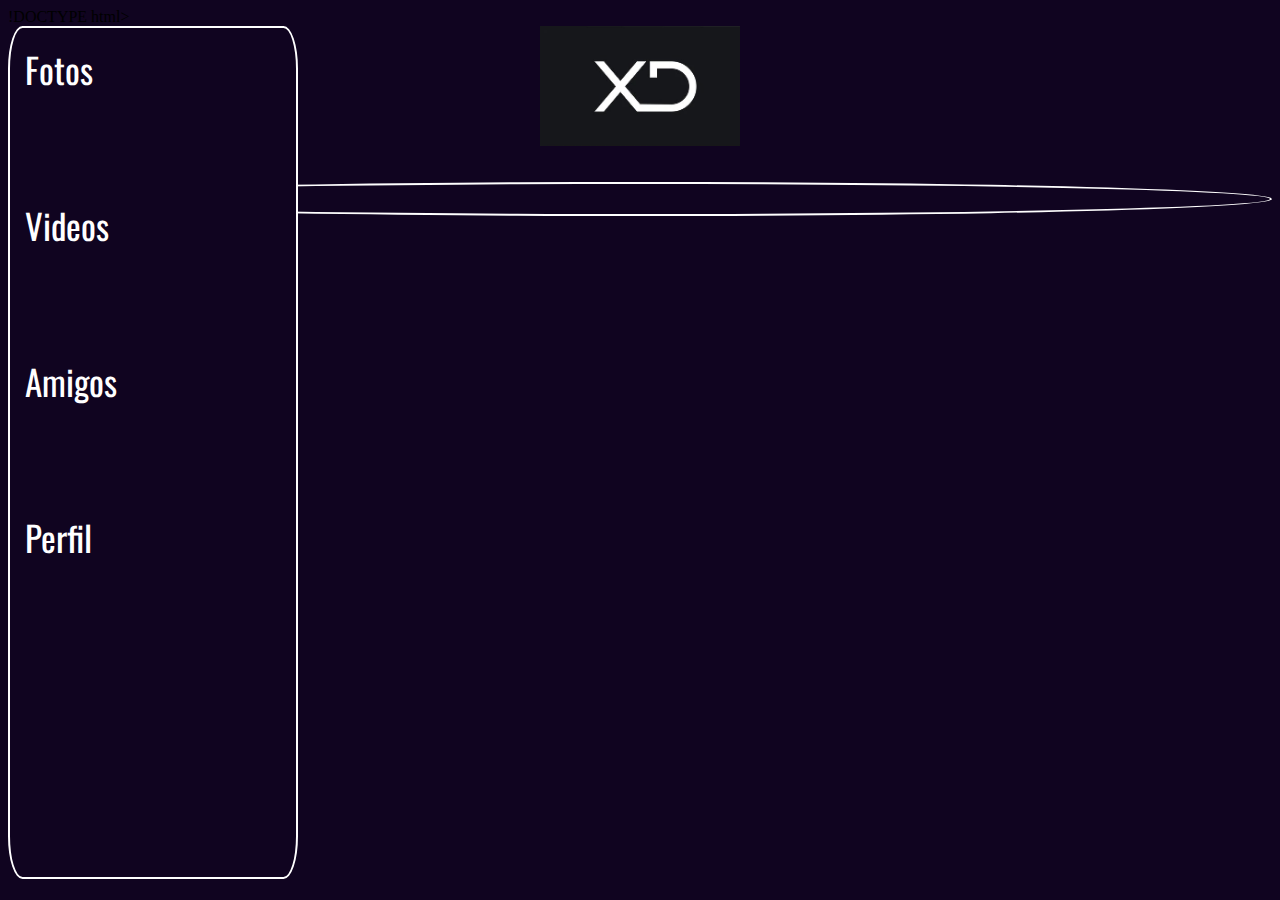
==== amigos.html @ 9269c977 "mi red social" ====
!DOCTYPE html>
<html>
<head>
	<title>XD</title>
	<link href="https://fonts.googleapis.com/css2?family=Oswald:wght@700&display=swap" rel="stylesheet">
	<link href="style.css" rel="stylesheet" type="text/css" >
</head>
<body>
<div class="letra">
	<a href="fotos.html">Fotos</a><br><br><br>
	<a href="videos.html">Videos</a><br><br><br>
	<a href="amigos.html">Amigos</a><br><br><br>
	<a href="index.html">Perfil</a><br><br><br>
	</div>
	<center><a href="index.html"><img src="./imagenes/red.jpg" width="200"></a></center><br><br>
<div class="diseño"></div>
</body>
</html>
---- style.css ----
body{
	background-color: #100420;
	margin: 70% white;
}
a{
	text-decoration: none;
	color: white;
}
.letra{
	width: 20%;
	height: 91%;
	padding: 15px;
	background-color: #100420;
	border-width: 2px;
	border-color: white;
	border-style: solid;
	border-radius: 5%;
	font-size: 35px;
	font-family: 'Oswald', sans-serif;
	position: fixed;
}
.titulo{
	font-size:80px;
	color: white;
}
.parrafo{
	font-size: 30px;
	color: white;
}
.cuerpo{
	width: 45%;
	padding: 15px;
	background-color:#100420;
	border-width: 2px;
	border-color: white;
	border-style: solid;
	border-radius: 5%;
	font-size: 25px;
	font-family: calibri;
	display: inline-block;
}
.diseño{
	padding: 15px;
	background-color:#100420;
	border-width: 2px;
	border-color: white;
	border-style: solid;
	border-radius: 80%;
}
.cuerpo2{
	width: 95%;
	padding: 15px;
	background-color:#100420;
	border-width: 2px;
	border-color: white;
	border-style: solid;
	border-radius: 5%;
	font-size: 25px;
	font-family: calibri;
}
.cuerpo3{
	width: 66%;
	padding: 15px;
	background-color:#100420;
	border-width: 2px;
	border-color: white;
	border-style: solid;
	border-radius: 5%;
	font-size: 25px;
	font-family: calibri;
	position: absolute;
	display: inline-block;
	margin-right: 30px;
	margin-left: 50px;
}
.diseño2{
	border: 2px white solid;
	border-radius: 5%;
}
.letra2{
	width: 20%;
	height: 100%;
	padding: 15px;
	background-color: #100420;
	border-width: 2px;
	border-color: white;
	border-style: solid;
	border-radius: 5%;
	font-size: 35px;
	font-family: 'Oswald', sans-serif;
	display: inline-block;
	margin-left: 30px;
	margin-right:50px ;
}
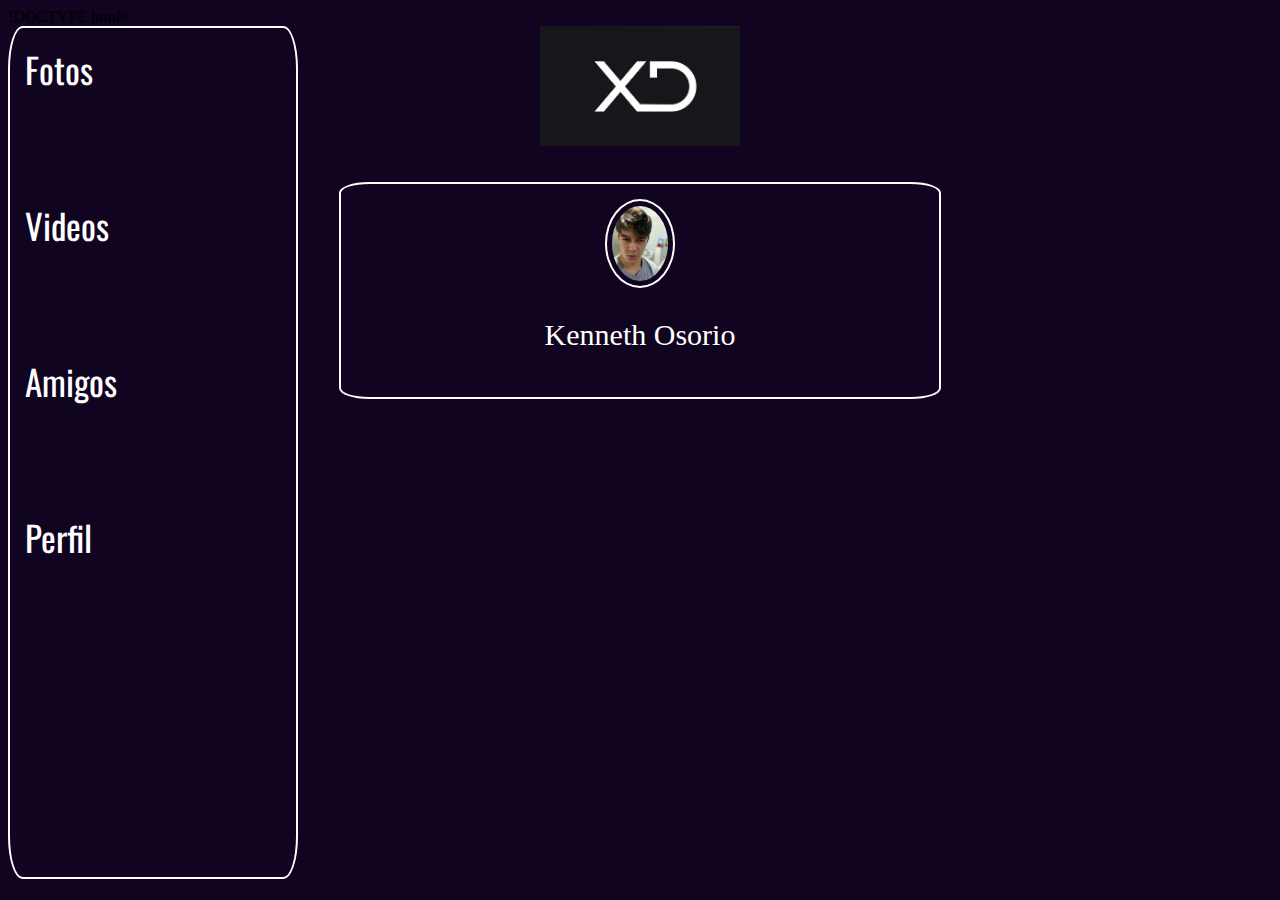
==== commit 7c2f539c: "arregle unas cosas de diseño" ====
--- a/amigos.html
+++ b/amigos.html
@@ -13,6 +13,11 @@
 	<a href="index.html">Perfil</a><br><br><br>
 	</div>
 	<center><a href="index.html"><img src="./imagenes/red.jpg" width="200"></a></center><br><br>
-<div class="diseño"></div>
+	<center>
+<div class="cuerpo">
+	<img src="./imagenes/keneth.jpg" class="amigos" width="10%">
+	<p class="parrafo"><a href="http://redsocial.neocities.org/principal">Kenneth Osorio</a></p>
+</div>
+</center>
 </body>
 </html>--- a/style.css
+++ b/style.css
@@ -91,4 +91,12 @@
 	display: inline-block;
 	margin-left: 30px;
 	margin-right:50px ;
+}
+.amigos{
+	padding: 5px;
+	background-color:#100420;
+	border-width: 2px;
+	border-color: white;
+	border-style: solid;
+	border-radius: 80%;
 }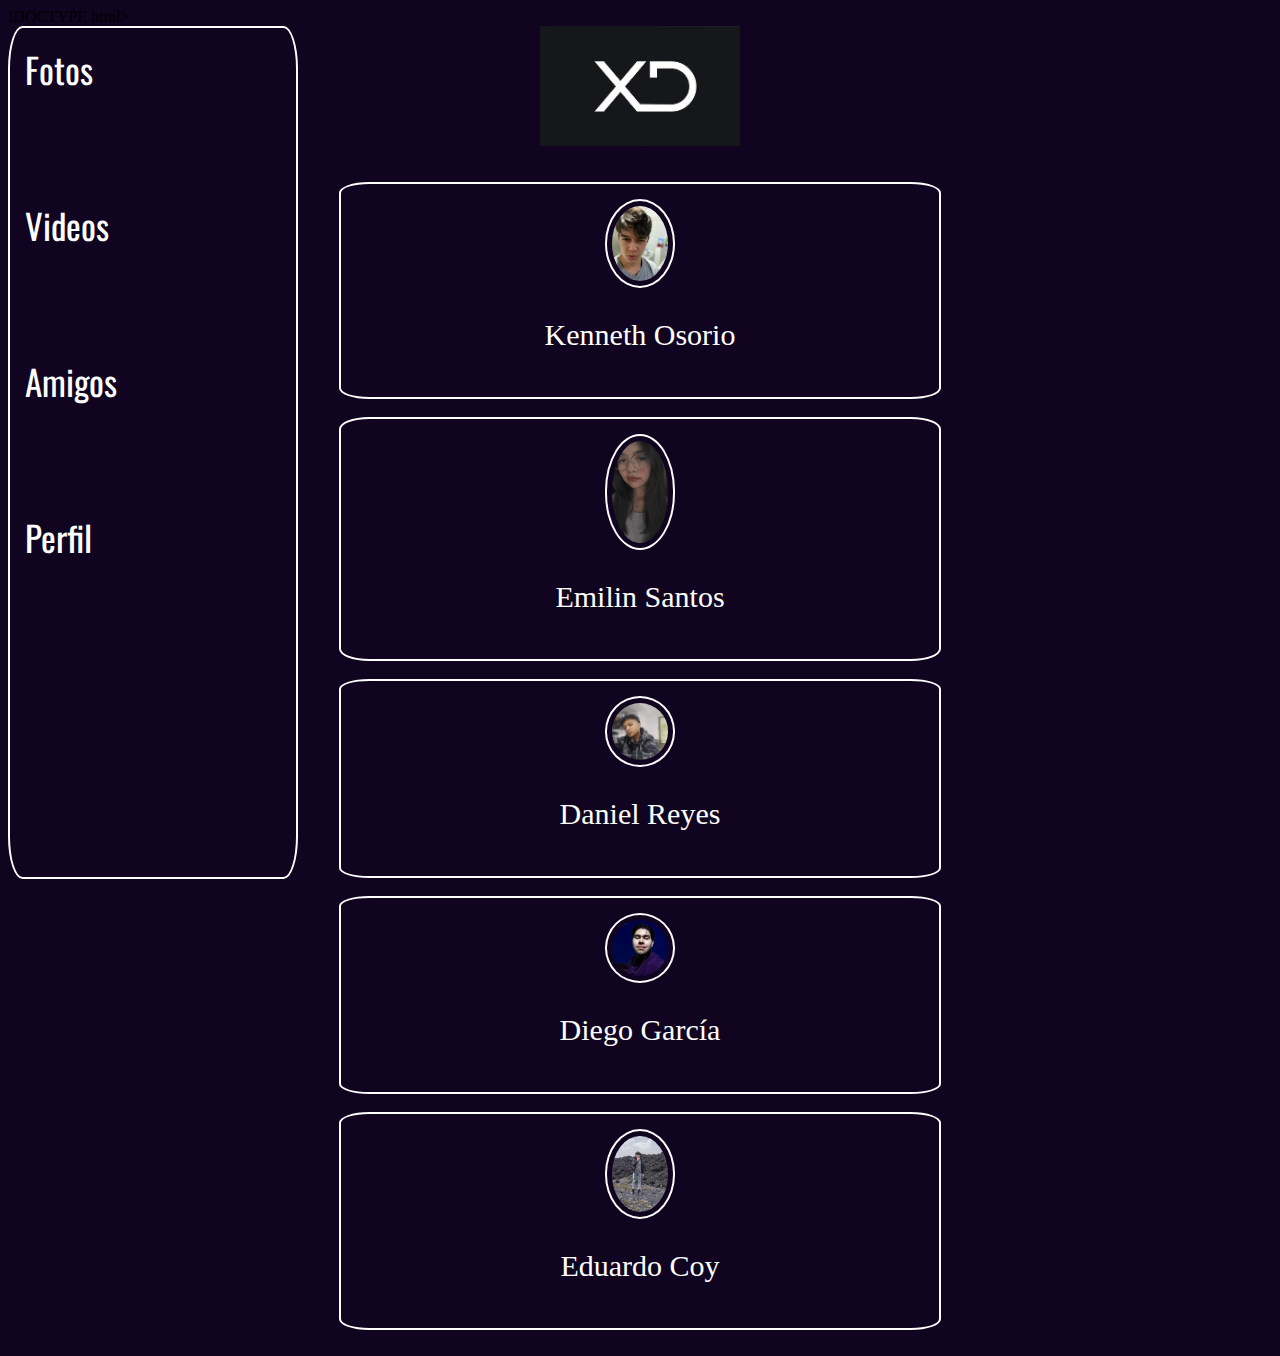
==== commit 0231cb3b: "red social" ====
--- a/amigos.html
+++ b/amigos.html
@@ -17,7 +17,23 @@
 <div class="cuerpo">
 	<img src="./imagenes/keneth.jpg" class="amigos" width="10%">
 	<p class="parrafo"><a href="http://redsocial.neocities.org/principal">Kenneth Osorio</a></p>
-</div>
+</div><br><br>
+<div class="cuerpo">
+	<img src="./imagenes/emelin.jpg" class="amigos" width="10%">
+	<p class="parrafo"><a href="https://emilin34.github.io/red-social/">Emilin Santos</a></p>
+</div><br><br>
+<div class="cuerpo">
+	<img src="./imagenes/daniel.jpg" class="amigos" width="10%">
+	<p class="parrafo"><a href="https://danielreyes6tocontador.github.io/web-social.github.io/">Daniel Reyes</a></p>
+</div><br><br>
+<div class="cuerpo">
+	<img src="./imagenes/diego.jpg" class="amigos" width="10%">
+	<p class="parrafo"><a href="https://josuelopez2407.github.io/redsocialdiego/">Diego García</a></p>
+</div><br><br>
+<div class="cuerpo">
+	<img src="./imagenes/eduardo.jpg" class="amigos" width="10%">
+	<p class="parrafo"><a href="https://josuelopez2407.github.io/redsocialdiego/">Eduardo Coy</a></p>
+</div><br><br>
 </center>
 </body>
 </html>--- a/style.css
+++ b/style.css
@@ -59,7 +59,7 @@
 	font-family: calibri;
 }
 .cuerpo3{
-	width: 66%;
+	width: 65%;
 	padding: 15px;
 	background-color:#100420;
 	border-width: 2px;
@@ -71,7 +71,7 @@
 	position: absolute;
 	display: inline-block;
 	margin-right: 30px;
-	margin-left: 50px;
+	margin-left: 40px;
 }
 .diseño2{
 	border: 2px white solid;
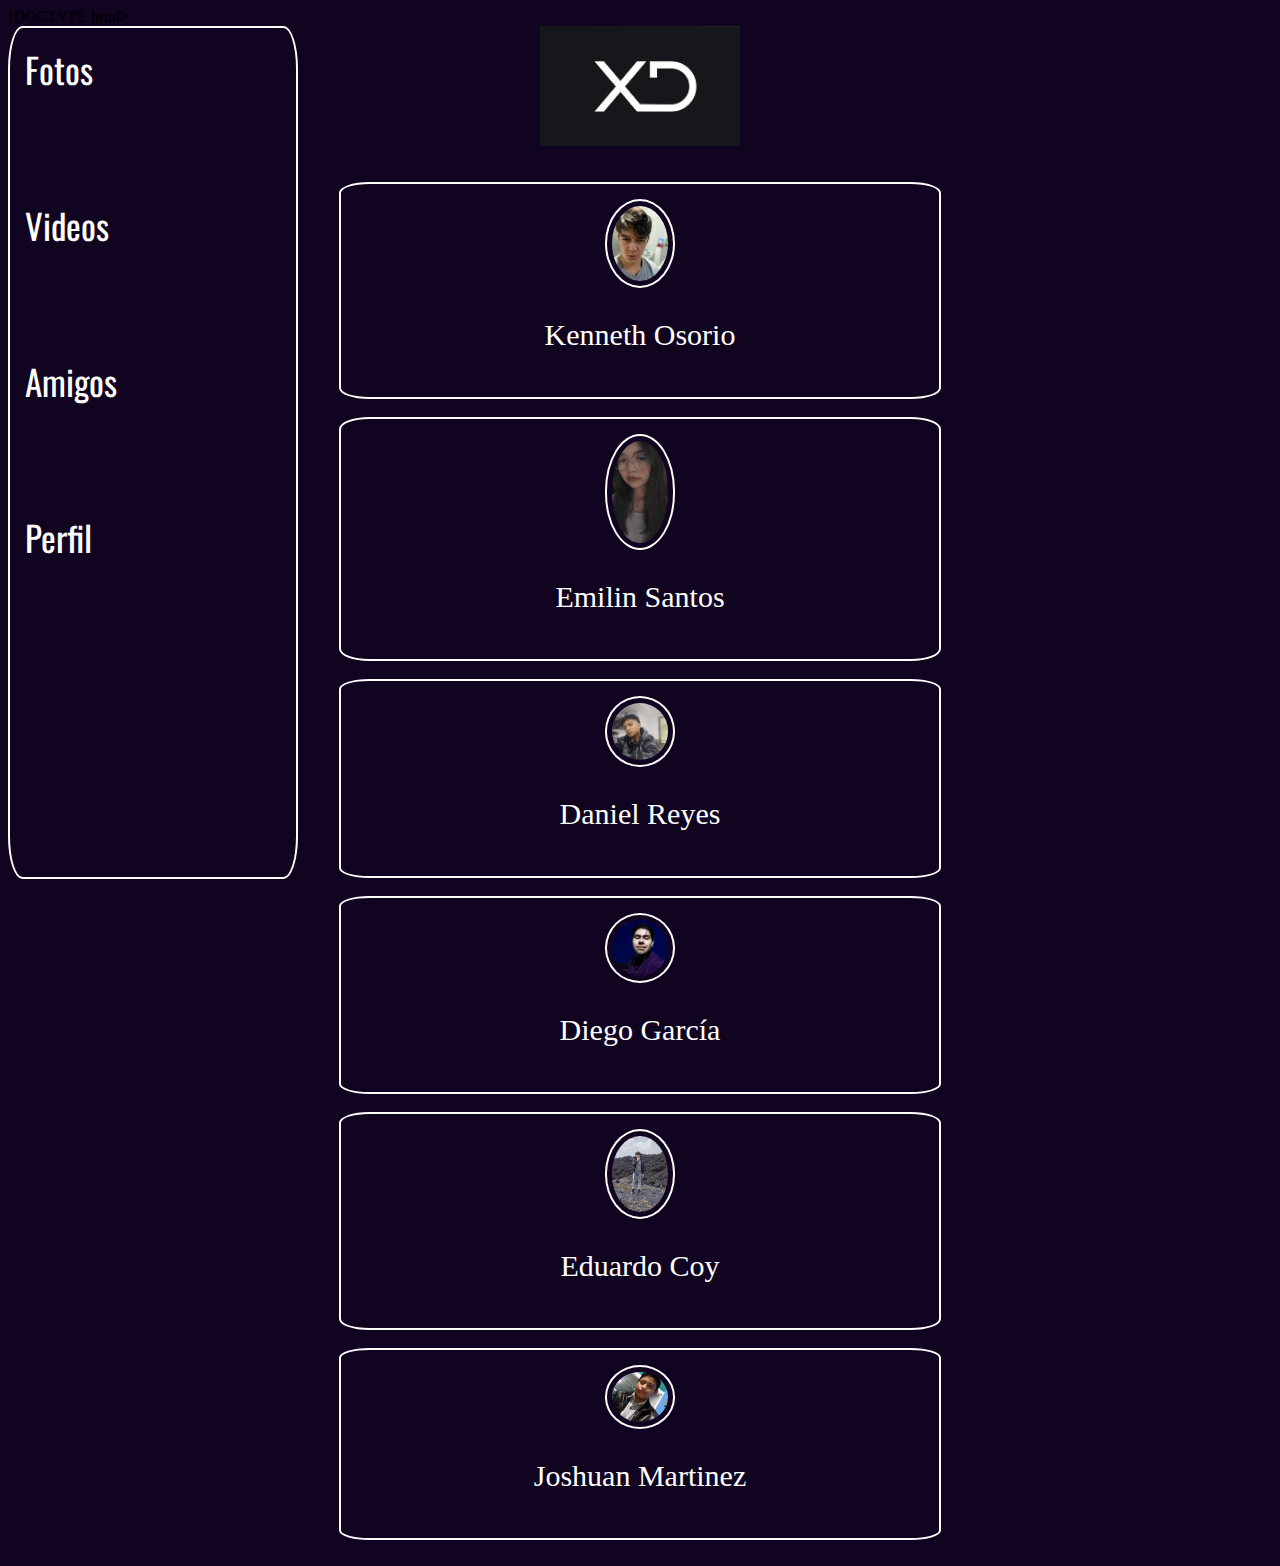
==== commit a817c5ec: "red" ====
--- a/amigos.html
+++ b/amigos.html
@@ -32,7 +32,11 @@
 </div><br><br>
 <div class="cuerpo">
 	<img src="./imagenes/eduardo.jpg" class="amigos" width="10%">
-	<p class="parrafo"><a href="https://josuelopez2407.github.io/redsocialdiego/">Eduardo Coy</a></p>
+	<p class="parrafo"><a href="https://josuelopez2407.github.io/redcoy/">Eduardo Coy</a></p>
+</div><br><br>
+<div class="cuerpo">
+	<img src="./imagenes/joshua.jpg" class="amigos" width="10%">
+	<p class="parrafo"><a href="https://joshuanmartinez.github.io/redsocial/">Joshuan Martinez</a></p>
 </div><br><br>
 </center>
 </body>
--- a/style.css
+++ b/style.css
@@ -70,8 +70,7 @@
 	font-family: calibri;
 	position: absolute;
 	display: inline-block;
-	margin-right: 30px;
-	margin-left: 40px;
+	margin-left: 50px;
 }
 .diseño2{
 	border: 2px white solid;
@@ -89,7 +88,6 @@
 	font-size: 35px;
 	font-family: 'Oswald', sans-serif;
 	display: inline-block;
-	margin-left: 30px;
 	margin-right:50px ;
 }
 .amigos{
